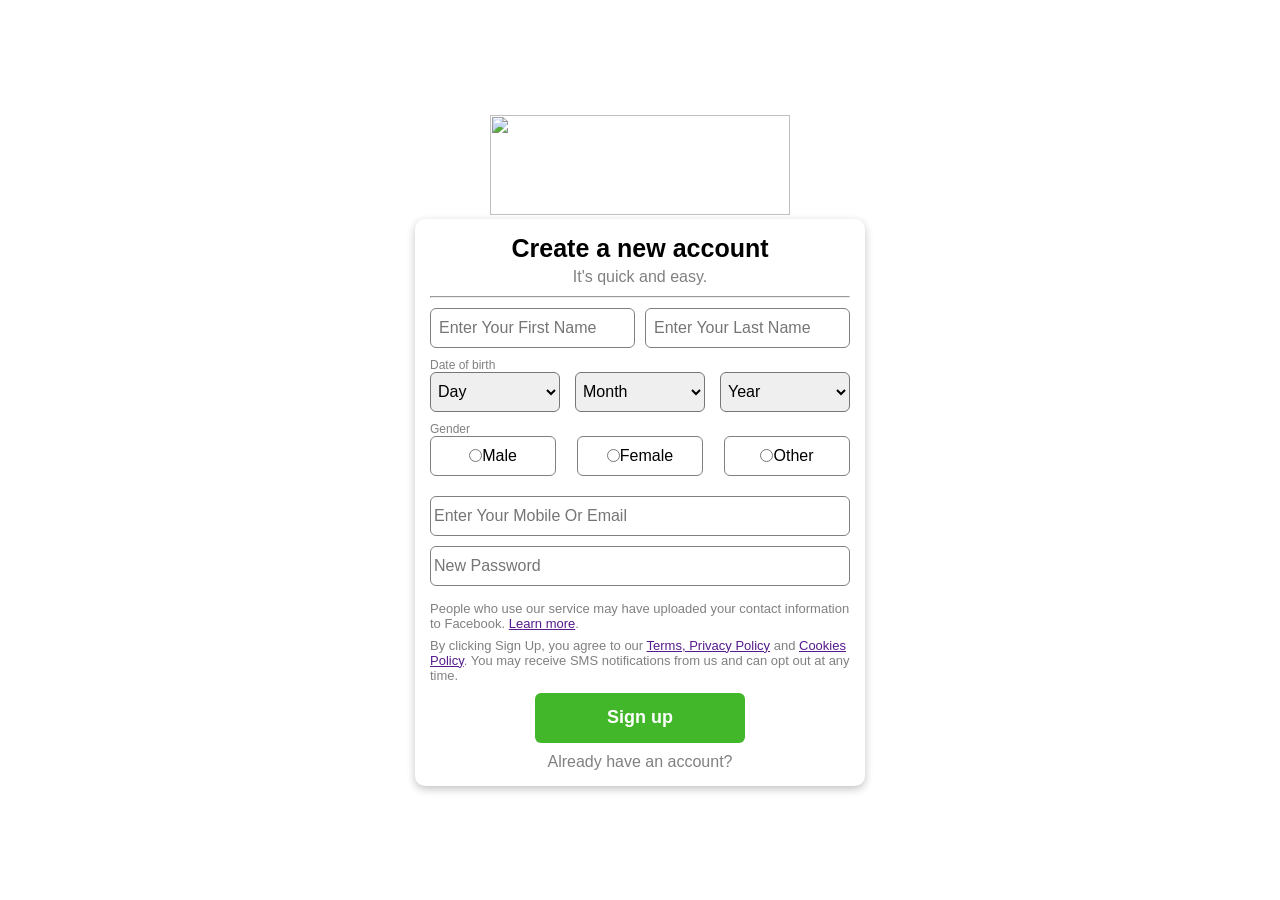
==== Pages/register.html @ 5962b11c "first commit" ====
<!DOCTYPE html>
<html lang="en">

<head>
    <meta charset="UTF-8" />
    <meta name="viewport" content="width=device-width, initial-scale=1.0" />
    <title>Signup-Validation</title>

    <!-- Font Awesome -->
    <link rel="stylesheet" href="https://cdnjs.cloudflare.com/ajax/libs/font-awesome/7.0.1/css/all.min.css"
        integrity="sha512-2SwdPD6INVrV/lHTZbO2nodKhrnDdJK9/kg2XD1r9uGqPo1cUbujc+IYdlYdEErWNu69gVcYgdxlmVmzTWnetw=="
        crossorigin="anonymous" referrerpolicy="no-referrer" />

    <!-- Animation -->
    <link rel="stylesheet" href="https://cdnjs.cloudflare.com/ajax/libs/animate.css/4.1.1/animate.min.css" />

    <!-- CSS file -->
    <link rel="stylesheet" href="../Styles/register.css" />
</head>

<body>
    <div class="container">
        <!-- main Container open  -->

        <div class="logo">
            <img src="https://static.xx.fbcdn.net/rsrc.php/y1/r/4lCu2zih0ca.svg" alt=""
                class="logo animate__animated animate__bounce" width="100px" height="50px" />
        </div>

        <div class="regBox">
            <!-- box content -->
            <div class="content">
                <h2>Create a new account</h2>
                <p>It's quick and easy.</p>
                <hr />
            </div>

            <!-- inputs -->
            <div class="inputs">
                <input type="text" placeholder="Enter Your First Name" id="firstname" />
                <input type="text" placeholder="Enter Your Last Name" id="lastname" />
            </div>

            <!-- dob -->
            <div class="dob">
                <p>
                    Date of birth <span><i class="fa-solid fa-question"></i></span>
                </p>

                <div class="dateOfBirthBox">
                    <!-- select date -->
                    <select id="day">
                        <option value="">Day</option>
                        <option value="01">01</option>
                        <option value="02">02</option>
                        <option value="03">03</option>
                        <option value="04">04</option>
                        <option value="05">05</option>
                        <option value="06">06</option>
                        <option value="07">07</option>
                        <option value="08">08</option>
                        <option value="09">09</option>
                        <option value="10">10</option>
                        <option value="11">11</option>
                        <option value="12">12</option>
                        <option value="13">13</option>
                        <option value="14">14</option>
                        <option value="15">15</option>
                        <option value="16">16</option>
                        <option value="17">17</option>
                        <option value="18">18</option>
                        <option value="19">19</option>
                        <option value="20">20</option>
                        <option value="21">21</option>
                        <option value="22">22</option>
                        <option value="23">23</option>
                        <option value="24">24</option>
                        <option value="25">25</option>
                        <option value="26">26</option>
                        <option value="27">27</option>
                        <option value="28">28</option>
                        <option value="29">29</option>
                        <option value="30">30</option>
                        <option value="31">31</option>
                    </select>

                    <!-- select month -->
                    <select id="month">
                        <option value="">Month</option>

                        <option value="01">January</option>
                        <option value="02">February</option>
                        <option value="03">March</option>
                        <option value="04">April</option>
                        <option value="05">May</option>
                        <option value="06">June</option>
                        <option value="07">July</option>
                        <option value="08">August</option>
                        <option value="09">September</option>
                        <option value="10">October</option>
                        <option value="11">November</option>
                        <option value="12">December</option>
                    </select>

                    <!-- select year -->
                    <select id="year">
                        <option value="">Year</option>

                        <option value="2012">2012</option>
                        <option value="2011">2011</option>
                        <option value="2010">2010</option>
                        <option value="2009">2009</option>
                        <option value="2008">2008</option>
                        <option value="2007">2007</option>
                        <option value="2006">2006</option>
                        <option value="2005">2005</option>
                        <option value="2004">2004</option>
                        <option value="2003">2003</option>
                        <option value="2002">2002</option>
                        <option value="2001">2001</option>
                        <option value="2000">2000</option>
                        <option value="1999">1999</option>
                        <option value="1998">1998</option>
                        <option value="1997">1997</option>
                        <option value="1996">1996</option>
                        <option value="1995">1995</option>
                        <option value="1994">1994</option>
                        <option value="1993">1993</option>
                        <option value="1992">1992</option>
                        <option value="1991">1991</option>
                        <option value="1990">1990</option>
                        <option value="1989">1989</option>
                        <option value="1988">1988</option>
                        <option value="1987">1987</option>
                        <option value="1986">1986</option>
                        <option value="1985">1985</option>
                        <option value="1984">1984</option>
                        <option value="1983">1983</option>
                        <option value="1982">1982</option>
                        <option value="1981">1981</option>
                        <option value="1980">1980</option>
                        <option value="1979">1979</option>
                        <option value="1978">1978</option>
                        <option value="1977">1977</option>
                        <option value="1976">1976</option>
                        <option value="1975">1975</option>
                        <option value="1974">1974</option>
                        <option value="1973">1973</option>
                        <option value="1972">1972</option>
                        <option value="1971">1971</option>
                        <option value="1970">1970</option>
                        <option value="1969">1969</option>
                        <option value="1968">1968</option>
                        <option value="1967">1967</option>
                        <option value="1966">1966</option>
                        <option value="1965">1965</option>
                        <option value="1964">1964</option>
                        <option value="1963">1963</option>
                        <option value="1962">1962</option>
                        <option value="1961">1961</option>
                        <option value="1960">1960</option>
                        <option value="1959">1959</option>
                        <option value="1958">1958</option>
                        <option value="1957">1957</option>
                        <option value="1956">1956</option>
                        <option value="1955">1955</option>
                        <option value="1954">1954</option>
                        <option value="1953">1953</option>
                        <option value="1952">1952</option>
                        <option value="1951">1951</option>
                        <option value="1950">1950</option>
                        <option value="1949">1949</option>
                        <option value="1948">1948</option>
                        <option value="1947">1947</option>
                        <option value="1946">1946</option>
                        <option value="1945">1945</option>
                        <option value="1944">1944</option>
                        <option value="1943">1943</option>
                        <option value="1942">1942</option>
                        <option value="1941">1941</option>
                        <option value="1940">1940</option>
                        <option value="1939">1939</option>
                        <option value="1938">1938</option>
                        <option value="1937">1937</option>
                        <option value="1936">1936</option>
                        <option value="1935">1935</option>
                        <option value="1934">1934</option>
                        <option value="1933">1933</option>
                        <option value="1932">1932</option>
                        <option value="1931">1931</option>
                        <option value="1930">1930</option>
                        <option value="1929">1929</option>
                        <option value="1928">1928</option>
                        <option value="1927">1927</option>
                        <option value="1926">1926</option>
                        <option value="1925">1925</option>
                        <option value="1924">1924</option>
                        <option value="1923">1923</option>
                        <option value="1922">1922</option>
                        <option value="1921">1921</option>
                        <option value="1920">1920</option>
                        <option value="1919">1919</option>
                        <option value="1918">1918</option>
                        <option value="1917">1917</option>
                        <option value="1916">1916</option>
                        <option value="1915">1915</option>
                        <option value="1914">1914</option>
                        <option value="1913">1913</option>
                        <option value="1912">1912</option>
                        <option value="1911">1911</option>
                        <option value="1910">1910</option>
                        <option value="1909">1909</option>
                        <option value="1908">1908</option>
                        <option value="1907">1907</option>
                        <option value="1906">1906</option>
                        <option value="1905">1905</option>
                        <option value="1904">1904</option>
                        <option value="1903">1903</option>
                        <option value="1901">1901</option>
                        <option value="1900">1900</option>
                    </select>
                </div>
            </div>

            <!-- Gender -->
            <div class="dob">
                <p>
                    Gender <span><i class="fa-solid fa-question"></i></span>
                </p>

                <div class="genderBox">
                    <div class="male"><input type="radio" name="gender" value="male" /> Male</div>
                    <div class="female">
                        <input type="radio" name="gender" value="female" /> Female
                    </div>
                    <div class="other"><input type="radio" name="gender" value="other" /> Other</div>

                    <!-- select month -->

                    <!-- select year -->
                </div>
            </div>

            <!-- email or new pass -->
            <div class="emailPass">
                <input type="text" placeholder="Enter Your Mobile Or Email" id="email" />
                <input type="text" placeholder="New Password" id="password" />
            </div>

            <!-- last Content paragraphs -->

            <div class="lastContent">
                <p>
                    People who use our service may have uploaded your contact
                    information to Facebook. <a href="">Learn more</a>.
                </p>
                <p>
                    By clicking Sign Up, you agree to our
                    <a href="">Terms, Privacy Policy</a> and
                    <a href="">Cookies Policy</a>. You may receive SMS notifications
                    from us and can opt out at any time.
                </p>
            </div>

            <!--  Register Btn-->
            <div class="register">
                <button id="signupBtn">Sign up</button>
            </div>

            <div class="alreadyAcc">
                <a href="../js/login.js">Already have an account?</a>
            </div>

            <!-- register box end -->
        </div>

        <!-- main Container closed  -->
    </div>
</body>
<script src="https://cdn.jsdelivr.net/npm/sweetalert2@11"></script>
<script src="../js/register.js"></script>
</html>
---- Styles/register.css ----
* {
    margin: 0;
    padding: 0;
    box-sizing: border-box;
    font-family: Helvetica;
}

body {
    height: 100vh;
    width: 100%;
}

.container {
    display: flex;
    justify-content: center;
    align-items: center;
    flex-direction: column;
    height: 100%;
    width: 100%;
}

.logo>img {
    height: 100px;
    width: 300px;
}

.regBox {
    width: 450px;
    box-shadow: rgba(0, 0, 0, 0.24) 0px 3px 8px;
    border-radius: 10px;
    background-color: white;
    padding: 15px;
}

.content>h2 {
    font-size: 25px;
    text-align: center;
    margin-bottom: 5px;
}

.content>p {
    text-align: center;
    color: gray;
    margin-bottom: 10px;
}

.inputs {
    margin-top: 10px;
    height: 40px;
    display: flex;
    gap: 10px;
}

.inputs>input {
    width: 50%;
    border-radius: 6px;
    padding-left: 8px;
    border: 1px solid gray;
    font-size: 16px;
}

.inputs>input:focus {
    outline: none;
    border: 1px solid #0866ff;
}

.inputPass {
    position: relative;
}

.dob>p {
    color: gray;
    margin-top: 10px;
    font-size: 12px;
}

.dateOfBirthBox {
    height: 40px;
    width: 100%;
    display: flex;
    gap: 15px;
}

.dateOfBirthBox>select {
    height: 100%;
    width: 31%;
    font-size: 16px;
    border-radius: 6px;
    padding-left: 3px;
}

.dateOfBirthBox>select:focus {
    outline: none;
    border: 1px solid #0866ff;
}

.genderBox {
    height: 40px;
    display: flex;
    gap: 20px;
    justify-content: space-between;
}

.genderBox>input {
    height: 100%;
    border-radius: 6px;
}

.male,
.female,
.other {
    border: 1px solid gray;
    width: 30%;
    display: flex;
    align-items: center;
    justify-content: center;
    border-radius: 6px;
}

.emailPass {
    margin-top: 20px;
    height: 80px;
}

.emailPass>input {
    width: 100%;
    height: 50%;
    margin-bottom: 10px;
    font-size: 16px;
    border-radius: 6px;
    padding-left: 3px;
}

.emailPass>input:focus {
    outline: none;
    border: 1px solid #0866ff;
}

.emailPass>input {
    border: 1px solid gray;
}

.lastContent {
    margin-top: 25px;
    font-size: 13px;
    color: gray;
}

.lastContent>p {
    margin-bottom: 7px;
}

.register {
    width: 100%;
    height: 50px;
    margin: 10px auto;
    display: flex;
    justify-content: center;
}

.register>button {
    background-color: #42b72a;
    width: 50%;
    height: 100%;
    border-radius: 6px;
    border: none;
    color: white;
    font-size: 18px;
    font-weight: 600;
    cursor: pointer;
}

.register>button:hover {
    background-color: #358825;
}

.register>button>a {
    text-decoration: none;
    color: white;
}

.alreadyAcc {
    text-align: center;
}

.alreadyAcc>a:hover {
    color: #0866ff;
    text-decoration: underline;
}

.alreadyAcc>a {
    text-decoration: none;
    color: gray;

}

@media only screen and (max-width:425px) {
    .regBox {
        width: auto;
    }
}
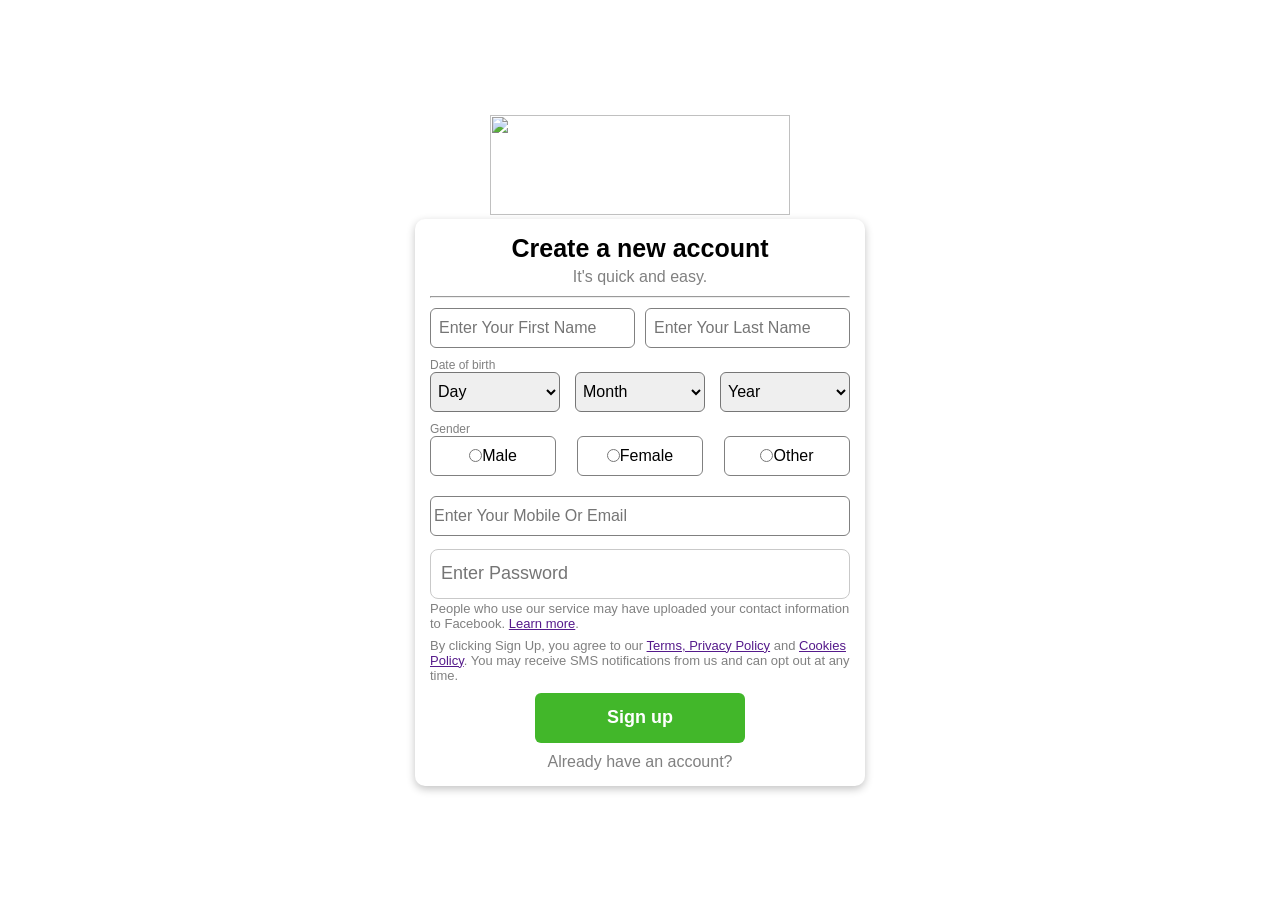
==== commit 20231235: "Initial commit" ====
--- a/Pages/register.html
+++ b/Pages/register.html
@@ -244,7 +244,10 @@
             <!-- email or new pass -->
             <div class="emailPass">
                 <input type="text" placeholder="Enter Your Mobile Or Email" id="email" />
-                <input type="text" placeholder="New Password" id="password" />
+                <div class="password-box">
+                    <input id="password" type="password" placeholder="Enter Password">
+                    <i class="fa-solid fa-eye" onclick="toggleEye()"></i>
+                </div>
             </div>
 
             <!-- last Content paragraphs -->
@@ -268,7 +271,7 @@
             </div>
 
             <div class="alreadyAcc">
-                <a href="../js/login.js">Already have an account?</a>
+                <a href="../Pages/login.html">Already have an account?</a>
             </div>
 
             <!-- register box end -->
@@ -279,4 +282,5 @@
 </body>
 <script src="https://cdn.jsdelivr.net/npm/sweetalert2@11"></script>
 <script src="../js/register.js"></script>
+
 </html>
--- a/Styles/register.css
+++ b/Styles/register.css
@@ -1,4 +1,3 @@
-
 * {
     margin: 0;
     padding: 0;
@@ -195,6 +194,37 @@
 
 }
 
+
+
+.password-box {
+    position: relative;
+    width: 100%;
+    margin-top: 3px;
+}
+
+.password-box input {
+    width: 100%;
+    height: 50px;
+    border-radius: 8px;
+    border: 1px solid rgb(201, 201, 201);
+    outline: none;
+    padding: 10px 40px 10px 10px;
+    font-size: 18px;
+}
+
+.password-box input:focus {
+    outline: 2px solid black;
+}
+
+.password-box i {
+    position: absolute;
+    right: 12px;
+    top: 50%;
+    transform: translateY(-50%);
+    cursor: pointer;
+    color: #666;
+}
+
 @media only screen and (max-width:425px) {
     .regBox {
         width: auto;
